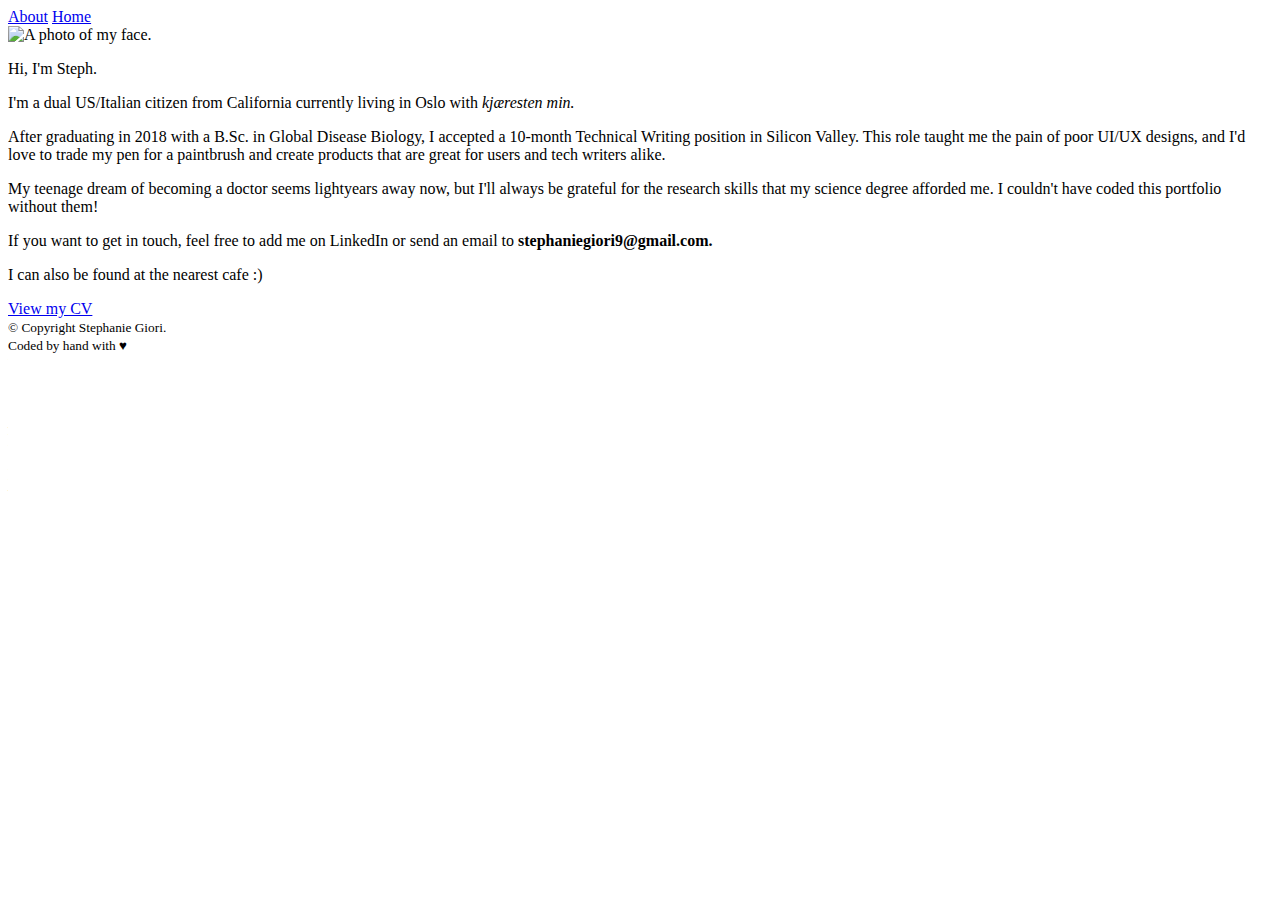
==== about.html @ f0ddb8fb "Update about.html" ====
<!DOCTYPE html> 
<html lang="en">
<head> 
	<script src="https://kit.fontawesome.com/6a6a611a56.js" crossorigin="anonymous"></script>
	<link href="stylesheet.css" rel="stylesheet" type="text/css">
	<link href="https://fonts.googleapis.com/css?family=Montserrat&display=swap" rel="stylesheet">
	<meta name="viewport" content="width=device-width, initial-scale=1">
  <title>Steph's Portfolio</title> <!--this has to be below the css & font links-->
 <meta charset="utf-8">
  <meta name="description" content="">
</head>
<body>
	<div class="topnav" id="myTopnav">
	  	<a href="https://www.linkedin.com/in/sgiori119" target="_blank" title="Find me on LinkedIn"><i class="fab fa-linkedin"></i></a>
        <a href="about.html" title="Who is she?" class="active">About</a>
        <a href="index.html" title="What does she do?">Home</a>
        <a href="javascript:void(0);" class="icon" onclick="myFunction()">
     <i class="fa fa-bars"></i>
    </a>  
  </div>
 <div class="about-body">
 <img src="images/my face.jpeg" alt="A photo of my face." class="about-photo" height="300" width="300"> 
  <div class="mini-header">
	<p>Hi, I'm Steph.</p>
 </div>
<div class="aboutme">
	<p>I'm a dual US/Italian citizen from California currently living in Oslo with <i>kjæresten min.</i></p>
	<p>After graduating in 2018 with a B.Sc. in Global Disease Biology, I accepted a 10-month Technical Writing position in Silicon Valley. This role taught me the pain of poor UI/UX designs, and I'd love to trade my pen for a paintbrush and create products that are great for users and tech writers alike.</p> 
	<p>My teenage dream of becoming a doctor seems lightyears away now, but I'll always be grateful for the research skills that my science degree afforded me. I couldn't have coded this portfolio without them!</p>
	<p>If you want to get in touch, feel free to add me on LinkedIn or send an email to <b>stephaniegiori9@gmail.com.</b></p>
	<p>I can also be found at the nearest cafe :) </p>
	<a href="Resources/CV.pdf" target="_blank">View my CV</a>
 </div>
</div>










<footer>
  <div class="footer">
  	<small>&copy; Copyright <span id="year"></span> Stephanie Giori. <br>Coded by hand with &hearts;</small>
 </div>
</footer>

<script async src="js/index.js"></script>
</body>
</html>
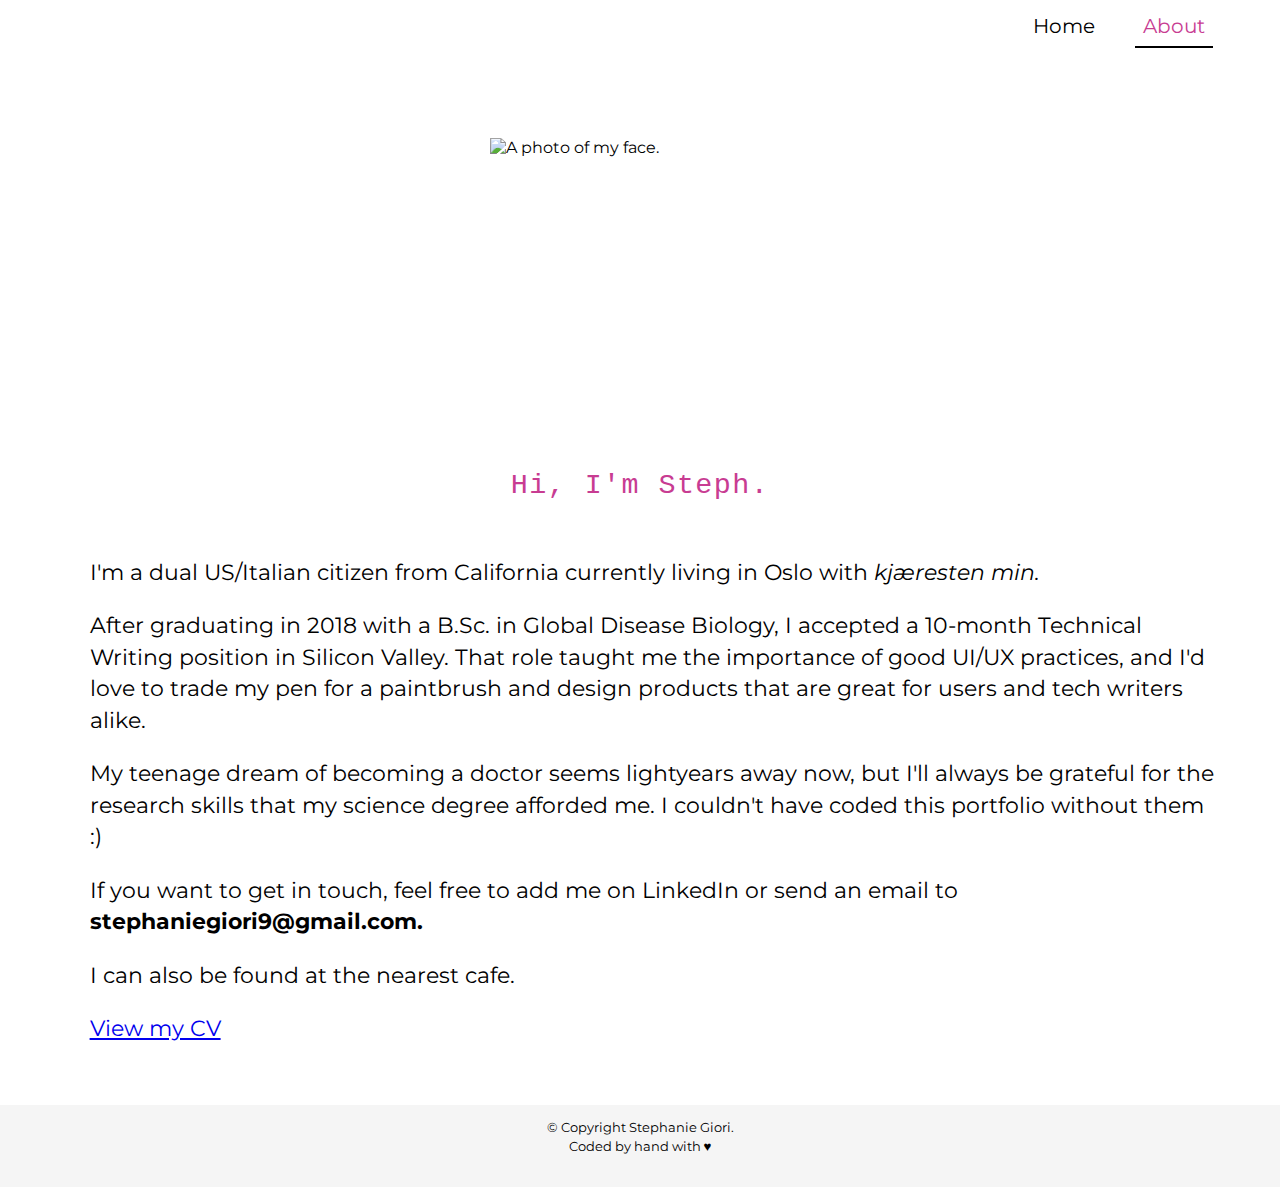
==== commit 2d68c445: "Added github to footer; added black borders" ====
--- a/about.html
+++ b/about.html
@@ -1,6 +1,15 @@
 <!DOCTYPE html> 
 <html lang="en">
 <head> 
+	<!-- Global site tag (gtag.js) - Google Analytics -->
+<script async src="https://www.googletagmanager.com/gtag/js?id=UA-154204180-1"></script>
+<script>
+  window.dataLayer = window.dataLayer || [];
+  function gtag(){dataLayer.push(arguments);}
+  gtag('js', new Date());
+
+  gtag('config', 'UA-154204180-1');
+</script>
 	<script src="https://kit.fontawesome.com/6a6a611a56.js" crossorigin="anonymous"></script>
 	<link href="stylesheet.css" rel="stylesheet" type="text/css">
 	<link href="https://fonts.googleapis.com/css?family=Montserrat&display=swap" rel="stylesheet">
@@ -24,11 +33,11 @@
 	<p>Hi, I'm Steph.</p>
  </div>
 <div class="aboutme">
-	<p>I'm a dual US/Italian citizen from California currently living in Oslo with <i>kjæresten min.</i></p>
-	<p>After graduating in 2018 with a B.Sc. in Global Disease Biology, I accepted a 10-month Technical Writing position in Silicon Valley. This role taught me the pain of poor UI/UX designs, and I'd love to trade my pen for a paintbrush and create products that are great for users and tech writers alike.</p> 
-	<p>My teenage dream of becoming a doctor seems lightyears away now, but I'll always be grateful for the research skills that my science degree afforded me. I couldn't have coded this portfolio without them!</p>
-	<p>If you want to get in touch, feel free to add me on LinkedIn or send an email to <b>stephaniegiori9@gmail.com.</b></p>
-	<p>I can also be found at the nearest cafe :) </p>
+	<p>I'm a dual US/Italian citizen from California currently living in Oslo with <em>kjæresten min.</em></p>
+	<p>After graduating in 2018 with a B.Sc. in Global Disease Biology, I accepted a 10-month Technical Writing position in Silicon Valley. That role taught me the importance of good UI/UX practices, and I'd love to trade my pen for a paintbrush and design products that are great for users and tech writers alike.</p> 
+	<p>My teenage dream of becoming a doctor seems lightyears away now, but I'll always be grateful for the research skills that my science degree afforded me. I couldn't have coded this portfolio without them :) </p>
+	<p>If you want to get in touch, feel free to add me on LinkedIn or send an email to <strong>stephaniegiori9@gmail.com.</strong></p>
+	<p>I can also be found at the nearest cafe. </p>
 	<a href="Resources/CV.pdf" target="_blank">View my CV</a>
  </div>
 </div>
@@ -45,6 +54,8 @@
 <footer>
   <div class="footer">
   	<small>&copy; Copyright <span id="year"></span> Stephanie Giori. <br>Coded by hand with &hearts;</small>
+  	 <div><a href="https://www.linkedin.com/in/sgiori119" target="_blank" title="Find me on LinkedIn"><i class="fab fa-linkedin"></i></a>
+     <a href="https://github.com/sgiori11" target="_blank" title="Find me on Github"><i class="fab fa-github"></i></a></div>
  </div>
 </footer>
 
--- a/stylesheet.css
+++ b/stylesheet.css
@@ -0,0 +1,690 @@
+title {
+	font-weight: bold;
+}
+
+
+body {
+
+	font-family: 'Montserrat', sans-serif;
+	background-color: white;
+	box-sizing: border-box;
+	margin: 0;
+	padding: 0;
+    
+	
+}
+
+body p {
+	line-height: 1.4;
+}
+
+
+
+.topnav {
+  
+  background-color: white;
+  overflow: hidden;
+  position: sticky;
+  position: -webkit-sticky;
+  top: 0;
+  z-index: 999;
+
+ 
+}
+
+.topnav a {
+  
+  background-color: white;
+  float: right;
+  display: block;
+  color: black;
+  text-align: center;
+  padding: 0 0.5rem 0.5rem 0.5rem;
+  margin: 1% 1.5% 0% 1%;
+  font-size: calc(14px + 0.5vw);
+  text-decoration: none;
+ 
+}
+
+ .topnav a:hover {
+
+  background-color: white;
+  color: #4D4D4D;
+
+
+}
+
+.topnav a.active {
+
+	background-color: white;
+    color: #C83C92;
+    border-bottom: 0.15rem solid black;
+}
+
+
+.fa-bars {
+	font-size: calc(20px + 2.5vw);
+	top: 0;
+	
+}
+
+
+.topnav .icon {
+  display: none;
+
+}
+
+@media screen and (max-width: 700px) {
+  .topnav a {display: none;}
+  .topnav a.icon {
+    float: right;
+    display: block;
+
+
+  }
+}
+
+@media screen and (max-width: 700px) {
+  .topnav.responsive {position: sticky;
+  	top: 0;
+  }
+  .topnav.responsive .icon {
+    position: fixed;
+    display: block;
+    right: 0;
+    top: 0;
+  }
+
+  .topnav.responsive a {
+    float: none;
+    display: block;
+    text-align: center;
+    position: sticky;
+    position: -webkit-sticky;
+    top: 0;
+    z-index: 999;
+
+
+  }
+}
+
+
+.banner {
+	  
+	display: flex;
+	justify-content: center;
+	margin-top: 12vh;
+    width: 100%;
+    height: 60vh;
+    overflow: auto; 
+  }
+    
+      
+.typewriter p { 
+	display: inline; /* stacks p's */ 
+}
+	 
+
+
+h1 {
+	font-family: Courier, monospace;
+	letter-spacing: 0.05em;
+	color: #21041f;/* #D361A7; */
+	font-size: calc(40px + 1.5vw);
+	font-weight: 700;
+	display: block; 
+	white-space: wrap;
+
+}
+
+.typewriter {
+
+    
+    font-family: Courier, monospace;
+	display: block; 
+  	letter-spacing: 2px;
+    white-space: nowrap;
+    font-size: calc(35px + 1.5vw);
+    font-weight: 400;
+    color: #C83C92; /*#8F8F8F; */
+    
+} 
+
+
+.p1 {
+
+	white-space: nowrap;
+	overflow: hidden;
+	animation: waiting 0.5s;
+	
+}
+
+.p2 {
+
+	white-space: nowrap;
+	overflow: hidden;
+	animation: waiting 1.5s;
+	
+}
+
+.p3 {
+
+	white-space: nowrap;
+	overflow: hidden;
+	animation: waiting 2.5s;
+}
+
+@keyframes waiting {
+	0% {
+        max-width: 0;
+        opacity: 0;
+	}
+	25% {
+		max-width: 0;
+		opacity: 0;
+	}
+
+	50% { 
+		opacity: 0;
+		max-width: 50%;
+		
+	}
+
+	100% {
+		opacity: 1;
+		max-width: 100%;
+		
+  }  
+}
+ 
+.arrow {
+  margin: 0 auto;
+  height: calc(30px + 1.5vw);
+  width: calc(30px + 1.5vw); 
+  border-style: solid;
+  border-color: #8F8F8F;
+  border-width: 0 0.5em 0.5em 0;
+  opacity: 0.5;
+  transform: rotate(45deg);
+  transition: border-width 150ms ease-in-out;
+  animation: animate 3s forwards;
+
+}
+
+
+@keyframes animate {
+	0% {
+		opacity: 0;
+	}
+
+	25% { 
+		opacity: 0; 
+	}
+
+	50% {
+		opacity: 0;
+	}
+
+	75% {
+		opacity: 1;
+		border-bottom-width: 3vh;
+  		border-right-width: 3vh;
+	}
+
+	100% {
+		opacity: 1 forwards;
+}
+}
+
+@media screen and (max-width: 700px) {
+	.banner h1 {margin-left: 5%;}
+	.typewriter p {margin-left: 1%;}
+	
+}
+
+.designpadding {
+	background-color: white;
+	width: 100%;
+
+}
+
+.design {
+	padding: 0;
+}
+
+.design h2 { 
+
+	margin-top: 15vh;
+	color: #C83C92;
+	background-color: white;
+	font-size: calc(16px + 4vw);
+	font-weight: 700;
+	border-bottom: solid;
+	border-width: 0.3rem;
+	border-color: #21041f;
+	display: flex;
+	text-align: center;
+	justify-content: center;
+	margin-right: 30%;
+	margin-left: 30%;
+	padding: 1% 1% 0.5% 1%;
+	text-transform: uppercase;
+	
+ }
+
+.writingpadding {
+	background-color: white;
+	margin-top: 12%;
+}
+
+.writing {
+	padding: 0;
+}
+
+ .writing h2 {
+
+	color: #C83C92;
+	background-color: white;
+	font-size: calc(16px + 4vw);
+	font-weight: 700;
+	border-bottom: solid;
+	border-width: 0.3rem;
+	border-color: #21041f;
+	display: flex;
+	text-align: center;
+	justify-content: center;
+	margin-right: 30%;
+	margin-left: 30%;
+	padding: 1% 1% 0.5% 1%;
+	text-transform: uppercase;
+ 
+ }
+
+
+.row {
+
+  position: relative;
+  text-align: center;
+  display: -ms-flexbox; /* IE10 */
+  display: flex;
+  -ms-flex-wrap: wrap; /* IE10 */
+  flex-wrap: wrap;
+  padding: 0 1%;
+  margin-bottom: 2%;
+}
+
+/* Creates three equal columns that sit next to each other */
+.column {
+
+  -ms-flex: 25%; /* IE10 */
+  flex: 25%;
+  padding: 0 0.25%;
+  justify-content: space-around;
+  margin-top: 2%;
+  margin-left: auto;
+  margin-right: auto;
+  overflow: hidden;
+  width: 540em;
+}
+
+.column a{
+
+	text-decoration: none;
+}
+
+.wrap {
+	border: solid black;
+	border-width: 2px;
+	background-color: white; 
+	padding-bottom: 2%;
+	
+}
+
+.columnpics {
+  opacity: 1;
+  transition: .5s ease;
+  transform: scale(1);
+  backface-visibility: hidden;
+  vertical-align: middle;
+  height: auto;
+  width: 100%;
+  max-width: 1400em;
+  overflow: hidden;
+}
+
+/* Responsive layout - makes a two column-layout instead of three columns */
+@media screen and (max-width: 900px) {
+  .column {
+    -ms-flex: 50%;
+    flex: 50%;
+    max-width: 100%;
+  }
+}
+
+/* Responsive layout - makes the two columns stack on top of each other instead of next to each other */
+@media screen and (max-width: 800px) {
+  .column {
+    -ms-flex: 100%;
+    flex: 100%;
+    max-width: 100%;
+    margin-bottom: 10%;
+  }
+}
+
+
+.columnpics:hover {
+	transform: scale(1.01);
+	opacity: 0.3;
+}
+
+
+ .columntext {
+
+  display: block;
+  color: black;
+  text-align: left;
+  margin-left: 5%;
+  margin-right: 3%;
+
+} 
+
+.columntext h3 {
+
+  font-size: calc(18px + 0.5vw);
+  font-style: bold;
+}
+
+.columntext h3:hover {
+
+	color: #C83C92;
+}
+
+.columntext p {
+	font-size: calc(14px + 0.5vw);
+}
+
+
+.tags {
+
+  list-style: none;
+  list-style-type: none;
+  margin-left: 5%;
+  overflow: hidden; 
+  padding: 0;
+}
+
+
+.tags li {
+
+	position: relative;
+	float: left;
+	margin-top: 1%;
+
+}
+
+.tag {
+
+  background: #eee;
+  border-radius: 3px 0 0 3px;
+  color: #999;
+  display: inline-block;
+  height: 26px;
+  line-height: 26px;
+  padding: 0 15px 0 10px;
+  position: relative;
+  margin: 0 10px 2px 0;
+  text-decoration: none;
+  -webkit-transition: color 0.2s;
+}
+
+.tag::before {
+  
+  border-radius: 10px;
+  content: '';
+  height: 6px;
+  left: 10px;
+  position: absolute;
+  width: 6px;
+  top: 10px;
+}
+
+.tag::after {
+
+  background: white;
+  border-bottom: 13px solid transparent;
+  border-left: 10px solid #eee;
+  border-top: 13px solid transparent;
+  content: '';
+  position: absolute;
+  right: 0;
+  top: 0;
+}
+
+.about-body {
+
+	background-color: white;
+}
+
+
+.about-photo {
+
+	margin-top: 10vh;
+	display: block;
+	margin-right: auto;
+	margin-left: auto;
+	
+	
+}
+
+.mini-header p {
+	
+	display: flex;
+	justify-content: center;
+	align-content: center;
+	font-family: Courier, monospace;
+	color: #C83C92;
+	letter-spacing: 0.05em;
+	font-size: calc(22px + 0.5vw);
+	
+}
+
+.aboutme {
+
+	margin: 0 5vw 7vh 7vw;
+	display: inline-block;
+	font-size: calc(16px + 0.5vw);
+}
+
+@media screen and (max-width: 960px) {
+	.timeline-wrapper {
+		display: none;
+	}
+} 
+
+
+
+.footer {
+	padding: 1% 2% 1% 2%;
+	background-color: #f5f5f5;
+	display: block; /* keeps linkedin circle even */
+	text-align: center;
+	text-decoration: none;
+}
+
+.footer a {
+	text-decoration: none;
+	display: inline-block;
+	font-size: calc(12px + 1.5vw);
+	margin: 1% 0.5% 0 0.5%;
+	color: black;
+}
+
+.timeline-wrapper {
+  background-color: white;
+  position: sticky;
+  top: 0;
+} 
+
+ .progress-container {
+  width: 100%;
+  margin-top: 0;
+  height: 6px;
+  background: #f0f0f0;
+}
+
+ .progress-bar {
+  height: 6px;
+  background: #C83C92;
+  width: 0%;
+}
+
+
+.list-items {
+  font-size: 18px;
+  background-color: white;
+}
+
+
+.list-items li {
+  display: inline-block;
+  white-space: nowrap;
+  margin-top: 0;
+}
+
+
+.list-items a:hover {
+  color: #C83C92;
+}
+
+.section {
+  margin-bottom: 50vh;
+}
+
+.list-items a {
+  color: #a9a9a9;
+}
+
+.list-items ul, .list-items a {
+  width: 95%;
+  text-decoration: none;
+  display: inline-flex;
+  justify-content: space-around;
+  margin-bottom: 0.5%;
+}
+
+#overview, #uresearch, #wireframes, #explore, #originaldesign, #finaldesign {
+  padding-top: 15%;
+}
+
+.back-arrow {
+  margin: 5% 0 0 5%;
+  height: calc(10px + 1.5vw);
+  width: calc(10px + 1.5vw); 
+  border-style: solid;
+  border-color: #8F8F8F;
+  border-width: 0 0 0.3em 0.3em;
+  opacity: 0.5;
+  transform: rotate(45deg);
+
+}
+
+.back-arrow a {
+	text-decoration: none;
+	color: white;
+	margin-left: 0;
+}
+
+.back-arrow:hover {
+	border-color: #C83C92;
+	opacity: 1;
+}
+
+.meetup-header {
+
+	font-family: 'Montserrat', sans-serif;
+	font-size: calc(18px + 4vw);
+	font-weight: 300;
+	text-align: center;
+	color: #C83C92;
+    padding-bottom: 1%;
+    margin: 31vh 0 31vh 0;
+}
+
+.center-box {
+
+	display: flex;
+	justify-content: center;
+	align-items: center;
+	margin-bottom: 7%;
+}
+
+
+.center-box div {
+
+	width: 50%;
+}
+
+.center-box h2, .text h2 {
+
+	font-size: 2rem;
+}
+
+.center-box p, li, .text p, li {
+
+	font-size: 1.15rem;
+}
+
+.balsamiq {
+
+	display: flex;
+	justify-content: center;
+	align-items: center;
+}
+
+.balsamiq img {
+
+	width: 75%;
+	height: auto;
+	margin-top: 5%;
+	margin-bottom: 5%
+
+}
+
+.flex-container {
+
+	display: flex;
+	justify-content: space-between;
+	align-items: center;
+	margin: 2% 2% 2% 2%;
+	
+}
+
+.flex-container img {
+
+	width: 90%;
+	height: auto;
+	
+}
+
+.text {
+	margin: 2% 2% 2% 2%;
+}
+
+.Original {
+
+	display: flex;
+	justify-content: center;
+	align-items: center;
+}
+
+.Original img {
+
+	width: 75%;
+	height: auto;
+	margin-top: 4%;
+	
+}
+
+
+
+
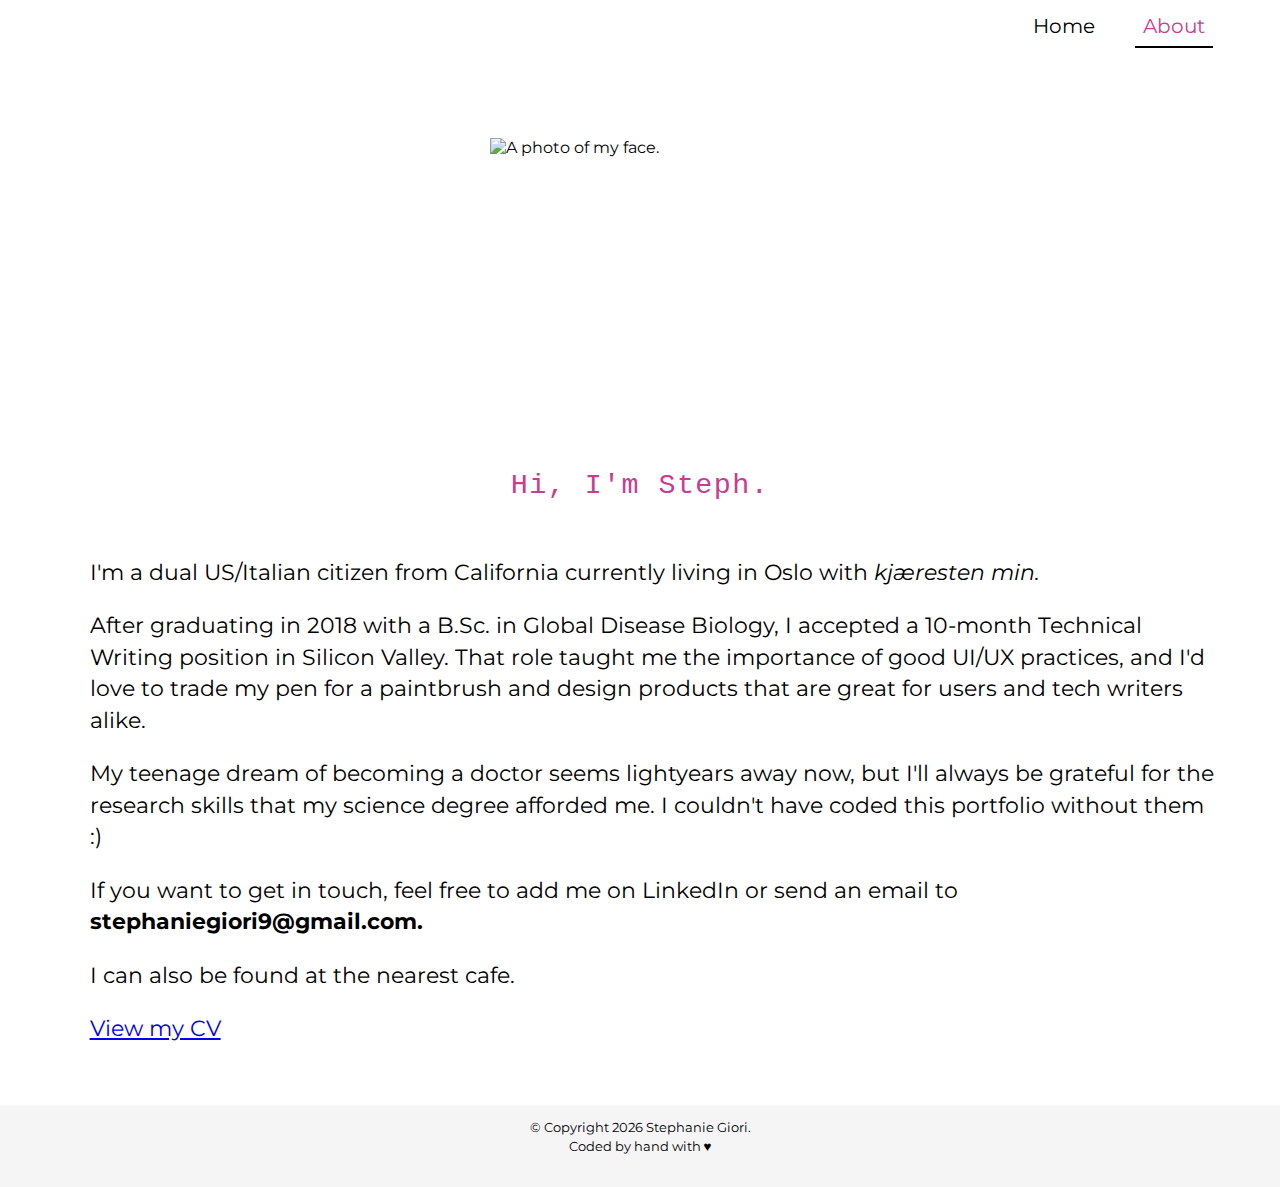
==== commit b9931150: "Added meta tags" ====
--- a/about.html
+++ b/about.html
@@ -16,7 +16,10 @@
 	<meta name="viewport" content="width=device-width, initial-scale=1">
   <title>Steph's Portfolio</title> <!--this has to be below the css & font links-->
  <meta charset="utf-8">
-  <meta name="description" content="">
+  <meta name="description" content="Stephanie Giori's Writing and Design Portfolio">
+  <meta name="keywords" content="UI/UX,Design,HTML,CSS,Content Development,Writing">
+  <meta property="og:image" content="https://sgiori11.github.io/images/Northern%20Lights.png">
+  <link rel="icon" href="https://sgiori11.github.io/images/Northern%20Lights.png">
 </head>
 <body>
 	<div class="topnav" id="myTopnav">
--- a/stylesheet.css
+++ b/stylesheet.css
@@ -324,7 +324,7 @@
   margin-left: auto;
   margin-right: auto;
   overflow: hidden;
-  width: 540em;
+  width: 540px;
 }
 
 .column a{
@@ -339,6 +339,21 @@
 	padding-bottom: 2%;
 	
 }
+
+.norway-pic {
+
+  backface-visibility: hidden;
+  vertical-align: middle;
+  height: auto;
+  width: 100%;
+  max-width: 1400px;
+  overflow: hidden;
+
+}
+
+#demo {
+    background: #FFF;
+ }
 
 .columnpics {
   opacity: 1;
@@ -348,7 +363,7 @@
   vertical-align: middle;
   height: auto;
   width: 100%;
-  max-width: 1400em;
+  max-width: 1400px;
   overflow: hidden;
 }
 
@@ -388,10 +403,16 @@
 
 } 
 
+.columntext a {
+	text-decoration: none;
+	color: black;
+}
+
 .columntext h3 {
 
   font-size: calc(18px + 0.5vw);
   font-style: bold;
+
 }
 
 .columntext h3:hover {
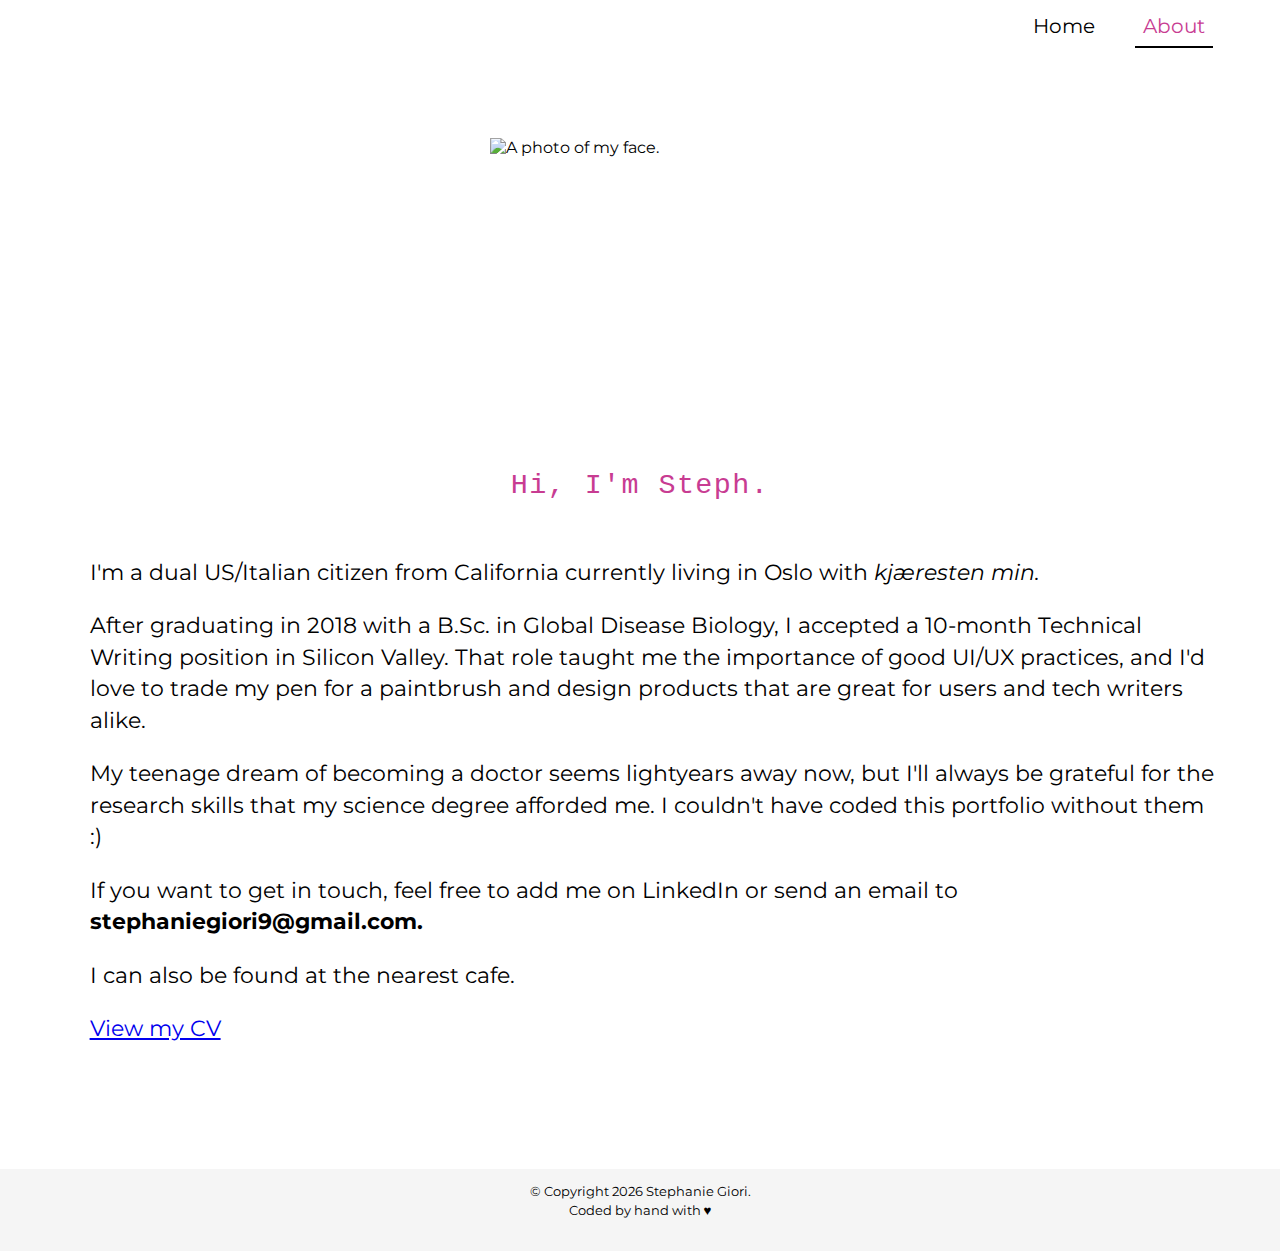
==== commit 2737d626: "Added CodePen to footer & cleaned up the html" ====
--- a/about.html
+++ b/about.html
@@ -57,8 +57,17 @@
 <footer>
   <div class="footer">
   	<small>&copy; Copyright <span id="year"></span> Stephanie Giori. <br>Coded by hand with &hearts;</small>
-  	 <div><a href="https://www.linkedin.com/in/sgiori119" target="_blank" title="Find me on LinkedIn"><i class="fab fa-linkedin"></i></a>
-     <a href="https://github.com/sgiori11" target="_blank" title="Find me on Github"><i class="fab fa-github"></i></a></div>
+  	 <div>
+      <a href="https://www.linkedin.com/in/sgiori119" target="_blank" title="Find me on LinkedIn">
+        <i class="fab fa-linkedin"></i>
+      </a>
+     <a href="https://github.com/sgiori11" target="_blank" title="Find me on Github">
+      <i class="fab fa-github"></i>
+    </a>
+     <a href="https://codepen.io/stephsstar" target="_blank" title="Find me on CodePen">
+      <i class="fab fa-codepen"></i>
+    </a>
+   </div>
  </div>
 </footer>
 
--- a/stylesheet.css
+++ b/stylesheet.css
@@ -103,8 +103,20 @@
     position: -webkit-sticky;
     top: 0;
     z-index: 999;
-
-
+  }
+
+  .design h2:hover, .writing h2:hover {
+  	color: black;
+
+  }
+
+  #myDesigns {
+  	display: none;
+
+  }
+
+  #myWriting {
+  	display: none;
   }
 }
 
@@ -113,80 +125,77 @@
 	  
 	display: flex;
 	justify-content: center;
-	margin-top: 12vh;
+	align-items: center;
+	margin-bottom: 7vh;
     width: 100%;
-    height: 60vh;
-    overflow: auto; 
+    height: 65vh;
+    overflow: hidden;
+
   }
     
-      
-.typewriter p { 
-	display: inline; /* stacks p's */ 
-}
-	 
+.content {
+
+	text-transform: lowercase;
+	display: flex;
+	justify-content: space-around;
+
+}
+    
 
 
 h1 {
+
 	font-family: Courier, monospace;
-	letter-spacing: 0.05em;
-	color: #21041f;/* #D361A7; */
-	font-size: calc(40px + 1.5vw);
-	font-weight: 700;
-	display: block; 
-	white-space: wrap;
-
-}
-
-.typewriter {
-
-    
-    font-family: Courier, monospace;
-	display: block; 
-  	letter-spacing: 2px;
-    white-space: nowrap;
-    font-size: calc(35px + 1.5vw);
-    font-weight: 400;
-    color: #C83C92; /*#8F8F8F; */
-    
-} 
+	color: #D361A7;/*#C83C92;/* #D361A7; */
+	font-size: calc(25px + 1.5vw); 
+	font-weight: 100;
+	margin-bottom: 0;
+
+}
 
 
 .p1 {
 
-	white-space: nowrap;
-	overflow: hidden;
+	font-family: Courier, monospace;
+    font-size: calc(16px + 1.5vw);
+	color: #7E8894;
+	display: inline-flex;
 	animation: waiting 0.5s;
 	
 }
 
 .p2 {
 
-	white-space: nowrap;
-	overflow: hidden;
+	font-family: Courier, monospace;
+    font-size: calc(16px + 1.5vw);
+	color: #7E8894;
+	display: inline-flex;
 	animation: waiting 1.5s;
 	
 }
 
-.p3 {
-
-	white-space: nowrap;
-	overflow: hidden;
+.p3 {	
+
+	font-family: Courier, monospace;
+    font-size: calc(16px + 1.5vw);
+	color: #7E8894;
+	display: inline-flex;
 	animation: waiting 2.5s;
 }
 
 @keyframes waiting {
 	0% {
-        max-width: 0;
+        max-width: 100%;
         opacity: 0;
 	}
 	25% {
-		max-width: 0;
-		opacity: 0;
+		max-width: 100%;
+		opacity: 25%;
 	}
 
 	50% { 
 		opacity: 0;
-		max-width: 50%;
+		max-width: 100%;
 		
 	}
 
@@ -226,9 +235,8 @@
 	}
 
 	75% {
-		opacity: 1;
-		border-bottom-width: 3vh;
-  		border-right-width: 3vh;
+		opacity: 0.5;
+		border-width: 0.5em 0.5em 0.5em 0.5em;
 	}
 
 	100% {
@@ -236,11 +244,11 @@
 }
 }
 
-@media screen and (max-width: 700px) {
+/* @media screen and (max-width: 700px) {
 	.banner h1 {margin-left: 5%;}
 	.typewriter p {margin-left: 1%;}
 	
-}
+} */
 
 .designpadding {
 	background-color: white;
@@ -248,60 +256,55 @@
 
 }
 
-.design {
-	padding: 0;
-}
-
 .design h2 { 
 
 	margin-top: 15vh;
-	color: #C83C92;
+	color: #8F8F8F;
 	background-color: white;
 	font-size: calc(16px + 4vw);
-	font-weight: 700;
-	border-bottom: solid;
-	border-width: 0.3rem;
-	border-color: #21041f;
+	font-weight: 400;
+	border-bottom: solid #D361A7 0.13rem; 
+	margin-right: 20%;
+	margin-left: 20%;
+	letter-spacing: 0.4rem;
+	padding-left: 0.4rem;
+	display: flex;
+	justify-content: center;
+	text-transform: uppercase;
+	
+ }
+
+.writingpadding {
+	background-color: white;
+	margin-top: 12%;
+}
+
+.writing {
+	padding: 0;
+}
+
+
+
+ .writing h2 {
+
+	color: #8F8F8F;
+	background-color: white;
+	font-size: calc(16px + 4vw);
+	font-weight: 400;
+	border-bottom: solid #D361A7 0.13rem;
+	margin-right: 20%;
+	margin-left: 20%;
+	letter-spacing: 0.4rem;
+	padding-left: 0.4rem;
 	display: flex;
 	text-align: center;
 	justify-content: center;
-	margin-right: 30%;
-	margin-left: 30%;
-	padding: 1% 1% 0.5% 1%;
-	text-transform: uppercase;
-	
- }
-
-.writingpadding {
-	background-color: white;
-	margin-top: 12%;
-}
-
-.writing {
-	padding: 0;
-}
-
- .writing h2 {
-
-	color: #C83C92;
-	background-color: white;
-	font-size: calc(16px + 4vw);
-	font-weight: 700;
-	border-bottom: solid;
-	border-width: 0.3rem;
-	border-color: #21041f;
-	display: flex;
-	text-align: center;
-	justify-content: center;
-	margin-right: 30%;
-	margin-left: 30%;
-	padding: 1% 1% 0.5% 1%;
 	text-transform: uppercase;
  
  }
 
 
-.row {
+ .row {
 
   position: relative;
   text-align: center;
@@ -310,7 +313,7 @@
   -ms-flex-wrap: wrap; /* IE10 */
   flex-wrap: wrap;
   padding: 0 1%;
-  margin-bottom: 2%;
+  
 }
 
 /* Creates three equal columns that sit next to each other */
@@ -319,12 +322,12 @@
   -ms-flex: 25%; /* IE10 */
   flex: 25%;
   padding: 0 0.25%;
-  justify-content: space-around;
   margin-top: 2%;
   margin-left: auto;
   margin-right: auto;
   overflow: hidden;
   width: 540px;
+  
 }
 
 .column a{
@@ -333,9 +336,9 @@
 }
 
 .wrap {
-	border: solid black;
-	border-width: 2px;
-	background-color: white; 
+	border: 1px solid transparent;
+    border-radius: 3%;
+	background-color: #f7f7f7; /* #fafafa; */
 	padding-bottom: 2%;
 	
 }
@@ -367,12 +370,20 @@
   overflow: hidden;
 }
 
-/* Responsive layout - makes a two column-layout instead of three columns */
+#background {
+
+	background: black;
+}
+
+
 @media screen and (max-width: 900px) {
   .column {
     -ms-flex: 50%;
     flex: 50%;
     max-width: 100%;
+    margin-bottom: 10%;
+    margin-right: 5%;
+    margin-left: 5%;
   }
 }
 
@@ -383,6 +394,8 @@
     flex: 100%;
     max-width: 100%;
     margin-bottom: 10%;
+    margin-right: 5%;
+    margin-left: 5%;
   }
 }
 
@@ -445,9 +458,9 @@
 
 .tag {
 
-  background: #eee;
+  background: #eee; 
   border-radius: 3px 0 0 3px;
-  color: #999;
+  color:  #999; 
   display: inline-block;
   height: 26px;
   line-height: 26px;
@@ -471,7 +484,7 @@
 
 .tag::after {
 
-  background: white;
+  background: #f7f7f7;
   border-bottom: 13px solid transparent;
   border-left: 10px solid #eee;
   border-top: 13px solid transparent;
@@ -481,6 +494,11 @@
   top: 0;
 }
 
+.click-here {
+	text-decoration: underline !important;
+}
+
+
 .about-body {
 
 	background-color: white;
@@ -516,20 +534,15 @@
 	font-size: calc(16px + 0.5vw);
 }
 
-@media screen and (max-width: 960px) {
-	.timeline-wrapper {
-		display: none;
-	}
-} 
-
-
 
 .footer {
+
 	padding: 1% 2% 1% 2%;
 	background-color: #f5f5f5;
-	display: block; /* keeps linkedin circle even */
+	display: block; 
 	text-align: center;
 	text-decoration: none;
+	margin-top: 5%;
 }
 
 .footer a {
@@ -577,9 +590,6 @@
   color: #C83C92;
 }
 
-.section {
-  margin-bottom: 50vh;
-}
 
 .list-items a {
   color: #a9a9a9;
@@ -593,7 +603,7 @@
   margin-bottom: 0.5%;
 }
 
-#overview, #uresearch, #wireframes, #explore, #originaldesign, #finaldesign {
+#overview, #uresearch, #wireframes, #mockups, #originaldesign, #finaldesign {
   padding-top: 15%;
 }
 
@@ -615,7 +625,7 @@
 	margin-left: 0;
 }
 
-.back-arrow:hover {
+.back-arrow:hover{
 	border-color: #C83C92;
 	opacity: 1;
 }
@@ -631,6 +641,7 @@
     margin: 31vh 0 31vh 0;
 }
 
+
 .center-box {
 
 	display: flex;
@@ -643,6 +654,7 @@
 .center-box div {
 
 	width: 50%;
+	margin-top: 10%;
 }
 
 .center-box h2, .text h2 {
@@ -655,9 +667,16 @@
 	font-size: 1.15rem;
 }
 
+.caption {
+
+	text-align: center;
+	color: #a9a9a9;
+}
+
 .balsamiq {
 
 	display: flex;
+	flex-direction: column;
 	justify-content: center;
 	align-items: center;
 }
@@ -667,45 +686,139 @@
 	width: 75%;
 	height: auto;
 	margin-top: 5%;
-	margin-bottom: 5%
-
-}
+	margin-bottom: 0;
+
+}
+
 
 .flex-container {
 
+	
 	display: flex;
-	justify-content: space-between;
+	justify-content: space-around;
 	align-items: center;
-	margin: 2% 2% 2% 2%;
-	
-}
-
-.flex-container img {
-
-	width: 90%;
-	height: auto;
-	
-}
+	margin: 1% 1% 1% 1%;
+	
+}
+
+
+.mockup-img { 
+
+	width: 25vw;
+
+ }
+
+.add-svg {
+	display: inline-block;
+	width: 1rem;
+	margin: 0 0 0 0.5%;
+}
+
+
 
 .text {
-	margin: 2% 2% 2% 2%;
+	margin: 2% 5% 2% 5%;
+
 }
 
 .Original {
 
 	display: flex;
+	flex-direction: column;
+	column-gap: 0;
 	justify-content: center;
 	align-items: center;
+	
+}
+
+.Original h2 {
+
+	margin-bottom: 5%;
 }
 
 .Original img {
 
 	width: 75%;
-	height: auto;
-	margin-top: 4%;
-	
-}
-
-
-
-
+	margin-bottom: 5%;
+
+	
+}
+
+
+.return-home {
+	text-align: center;
+}
+
+.return-home a:hover {
+	color: #C83C92;
+}
+
+
+.return-home a {
+	text-decoration: none;
+	color: black;
+}
+
+@media screen and (max-width: 1200px){
+	.timeline-wrapper {
+		display: none;
+	}
+
+	 .text {
+	 	display: block;
+	 }
+
+	 .center-box {
+	 	  margin-left: 3%;
+	 }
+
+	 .center-box div {
+	 	width: 100%;
+	 }
+
+	 .balsamiq img {
+	 	width: 100%;
+	 }
+
+	 .Original img {
+	 	width: 100%;
+	 }
+} 
+
+@media screen and (max-width: 859px) {
+	.timeline-wrapper {
+		display: none;
+	}
+	.flex-container { 
+	     display: block; }
+
+	 .flex-container img {
+	 	width: 75%;
+	 	margin-left: 10%;
+
+	 }
+
+	 .center-box {
+	 	  display: block;
+	 	  margin-left: 3%;
+	 }
+
+	 .text {
+	 	display: block;
+	 }
+
+	 .center-box div {
+	 	width: 100%;
+	 }
+
+	 .balsamiq img {
+	 	width: 100%;
+	 }
+
+	 .Original img {
+	 	width: 100%;
+	 }
+
+} 
+
+
